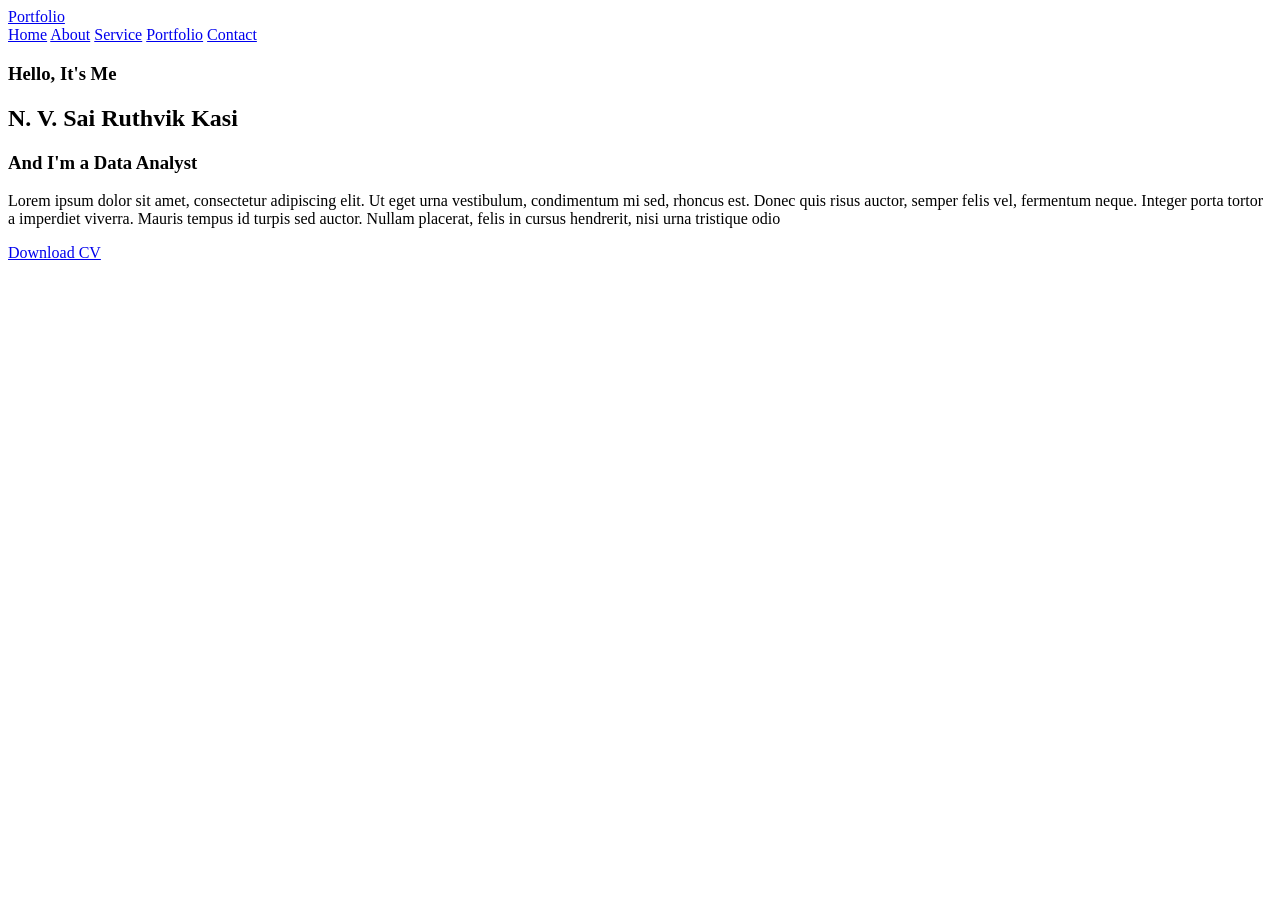
==== portfolio.html @ 7d7620de "Initial repo" ====
<!DOCTYPE html>
<html lang="en">

<head>
    <meta charset="UTF-8">
    <meta http-equiv="X-UA-Compatible" content="IE=edge">
    <meta name="viewport" content="width=device-width, initial-scale=1.0">

    <title>Reponsive Personal Portfolio Website Design</title>

    <!-- box icons -->

    <!-- custom css-->
    <link rel="stylesheet" href="css/style.css">


</head>

<body>

    <!-- header design-->
    <header class="header">
        <a href="#" class="logo">Portfolio</a>

        <nav class="navbar">
            <a href="#home" class="active">Home</a>
            <a href="#about">About</a>
            <a href="#services">Service</a>
            <a href="#portfolio">Portfolio</a>
            <a href="#contact">Contact</a>
        </nav>
    </header>

   <!-- home section design --> 
   <section class="home" id="home">
    <div class="home-content">
        <h3>Hello, It's Me</h3>
        <h1>N. V. Sai Ruthvik Kasi</h1>
        <h3>And I'm a <span>Data Analyst</span></h3>
        <p>
            Lorem ipsum dolor sit amet, consectetur adipiscing elit. Ut eget urna vestibulum, condimentum mi sed, rhoncus est. Donec quis risus auctor, semper felis vel, fermentum neque. Integer porta tortor a imperdiet viverra. Mauris tempus id turpis sed auctor.
            Nullam placerat, felis in cursus hendrerit, nisi urna tristique odio
        </p>
        <div class="social-media">
            <a href="#"><box-icon type='logo' name='facebook'></box-icon></a>
            <a href="#"><box-icon name='twitter' type='logo' ></box-icon></a>
            <a href="#"><box-icon name='instagram' type='logo' ></box-icon></a>
            <a href="#"><box-icon name='linkedin' type='logo' ></box-icon></a>
        </div>
        <a href="#" class="btn">Download CV</a>

    </div>

   </section>

    <!-- custom js -->
    <script src="js/script.js"></script>
    
</body>

</html>
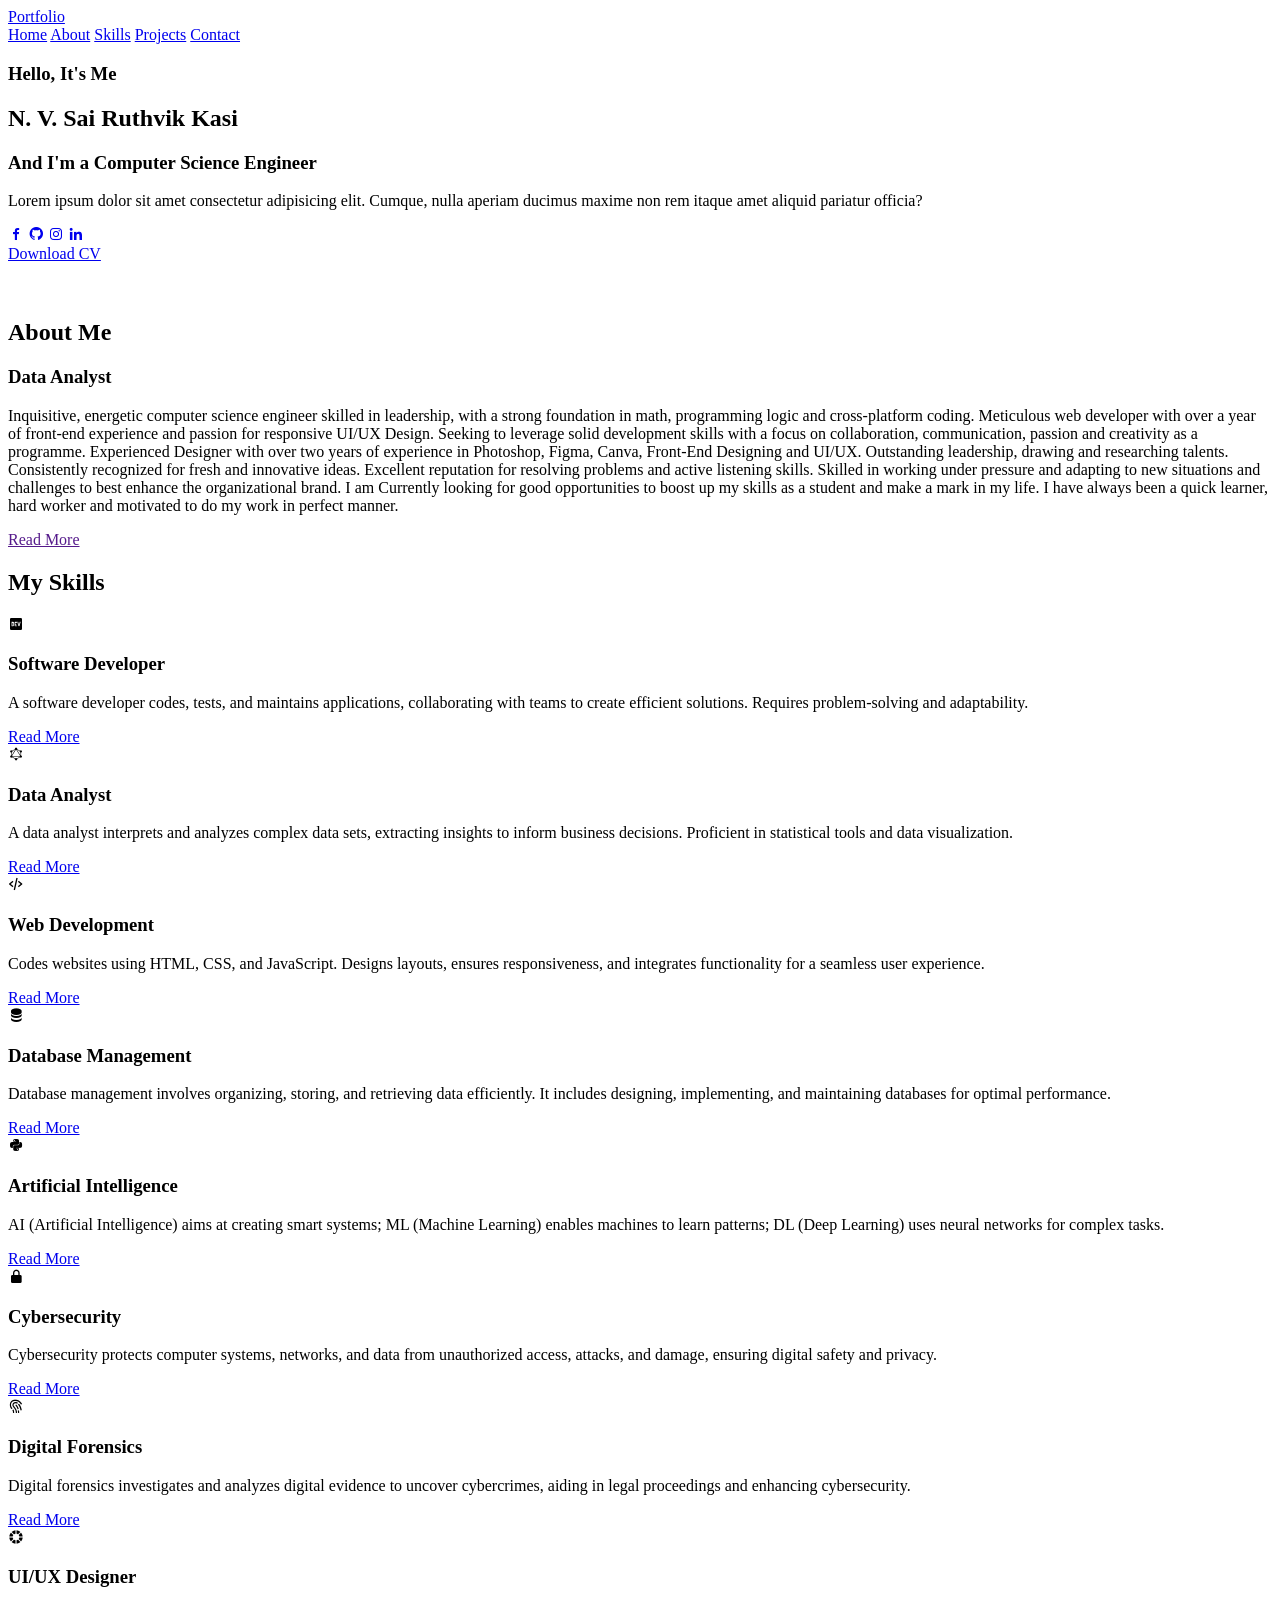
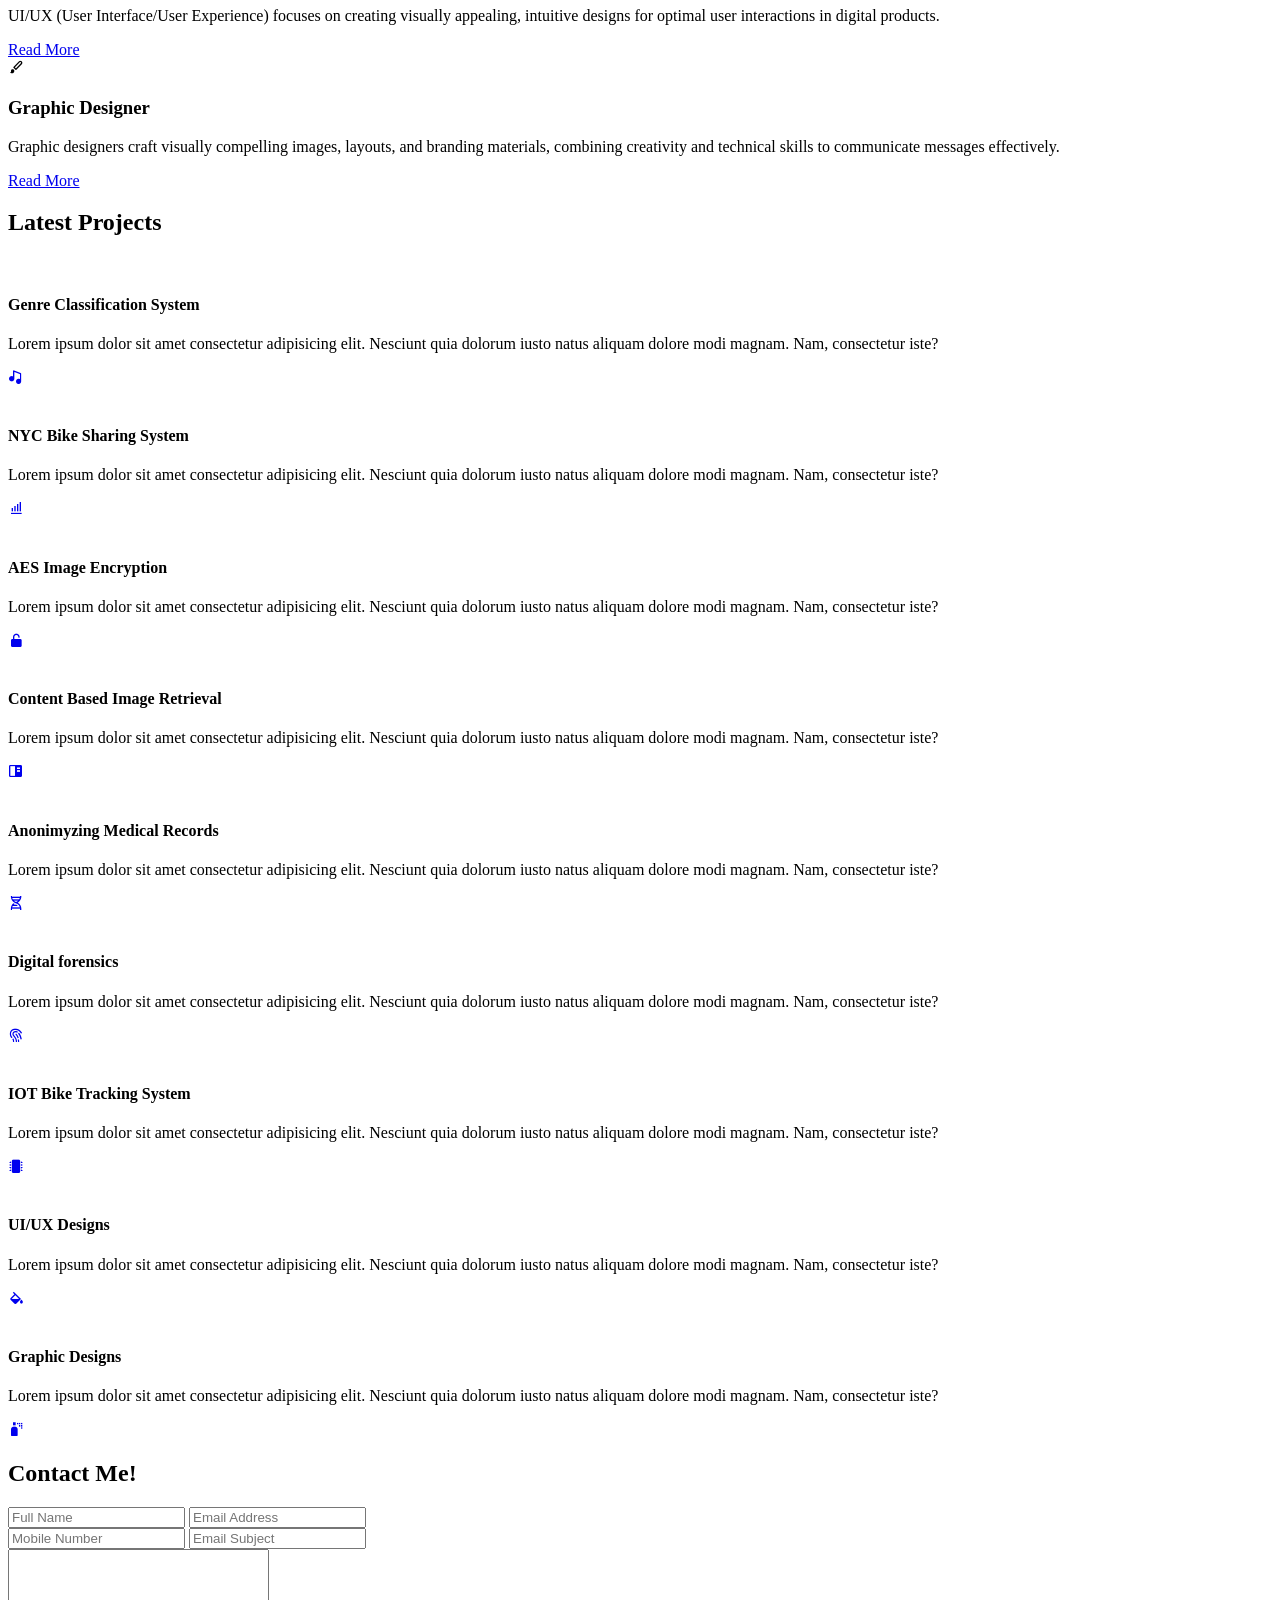
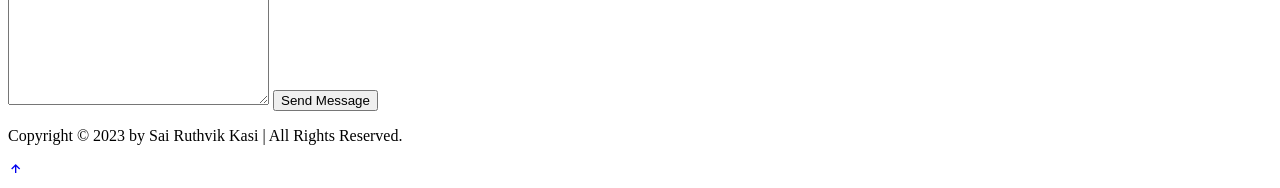
==== commit 88764fef: "Add files via upload" ====
--- a/portfolio.html
+++ b/portfolio.html
@@ -1,61 +1,301 @@
-<!DOCTYPE html>
-<html lang="en">
-
-<head>
-    <meta charset="UTF-8">
-    <meta http-equiv="X-UA-Compatible" content="IE=edge">
-    <meta name="viewport" content="width=device-width, initial-scale=1.0">
-
-    <title>Reponsive Personal Portfolio Website Design</title>
-
-    <!-- box icons -->
-
-    <!-- custom css-->
-    <link rel="stylesheet" href="css/style.css">
-
-
-</head>
-
-<body>
-
-    <!-- header design-->
-    <header class="header">
-        <a href="#" class="logo">Portfolio</a>
-
-        <nav class="navbar">
-            <a href="#home" class="active">Home</a>
-            <a href="#about">About</a>
-            <a href="#services">Service</a>
-            <a href="#portfolio">Portfolio</a>
-            <a href="#contact">Contact</a>
-        </nav>
-    </header>
-
-   <!-- home section design --> 
-   <section class="home" id="home">
-    <div class="home-content">
-        <h3>Hello, It's Me</h3>
-        <h1>N. V. Sai Ruthvik Kasi</h1>
-        <h3>And I'm a <span>Data Analyst</span></h3>
-        <p>
-            Lorem ipsum dolor sit amet, consectetur adipiscing elit. Ut eget urna vestibulum, condimentum mi sed, rhoncus est. Donec quis risus auctor, semper felis vel, fermentum neque. Integer porta tortor a imperdiet viverra. Mauris tempus id turpis sed auctor.
-            Nullam placerat, felis in cursus hendrerit, nisi urna tristique odio
-        </p>
-        <div class="social-media">
-            <a href="#"><box-icon type='logo' name='facebook'></box-icon></a>
-            <a href="#"><box-icon name='twitter' type='logo' ></box-icon></a>
-            <a href="#"><box-icon name='instagram' type='logo' ></box-icon></a>
-            <a href="#"><box-icon name='linkedin' type='logo' ></box-icon></a>
-        </div>
-        <a href="#" class="btn">Download CV</a>
-
-    </div>
-
-   </section>
-
-    <!-- custom js -->
-    <script src="js/script.js"></script>
-    
-</body>
-
+<!DOCTYPE html>
+<html lang="en">
+
+<head>
+    <meta charset="UTF-8">
+    <meta http-equiv="X-UA-Compatible" content="IE=edge">
+    <meta name="viewport" content="width=device-width, initial-scale=1.0">
+
+    <title>Reponsive Personal Portfolio Website Design</title>
+
+    <!-- Favicon -->
+    <link rel="icon" href="C:\Users\ksrut\Desktop\Portfolio\Images\favicon.ico">
+
+    <!-- box icons -->
+    <link rel="stylesheet" href="https://unpkg.com/boxicons@2.1.4/css/boxicons.min.css">
+
+    <!-- Script for loop text-->
+    <script src="https://cdn.jsdelivr.net/npm/typed.js@2.0.12"></script>
+
+
+
+    <!-- custom css-->
+    <link rel="stylesheet" href="C:\Users\ksrut\Desktop\Portfolio\style.css">
+
+
+</head>
+
+<body>
+
+    <!-- header design-->
+    <header class="header">
+        <a href="#" class="logo">Portfolio</a>
+
+        <nav class="navbar">
+            <a href="#home" class="active">Home</a>
+            <a href="#about">About</a>
+            <a href="#services">Skills</a>
+            <a href="#portfolio">Projects</a>
+            <a href="#contact">Contact</a>
+        </nav>
+    </header>
+
+   <!-- home section design --> 
+   <section class="home" id="home">
+    <div class="home-content">
+        <h3>Hello, It's Me</h3>
+        <h1>N. V. Sai Ruthvik Kasi</h1>
+        <h3>And I'm a <span class="multiple-text">Computer Science Engineer</span></h3>
+        <p>
+            Lorem ipsum dolor sit amet consectetur adipisicing elit. Cumque, nulla aperiam ducimus maxime non rem itaque amet aliquid pariatur officia?
+        </p>
+        <div class="social-media">
+            <a href="#"><i class='bx bxl-facebook' ></i></a>
+            <a href="https://github.com/KasiR07"><i class='bx bxl-github' ></i></a>
+            <a href="https://www.instagram.com/kasi_ruthvik07/"><i class='bx bxl-instagram'></i></a>
+            <a href="https://www.linkedin.com/in/naga-venkata-sai-ruthvik-kasi-b817851bb/"><i class='bx bxl-linkedin' ></i></a>
+        </div>
+        <a href="https://drive.google.com/file/d/1v7TMjLQMMh82NOhmX5geYfntKCRxNfAH/view?usp=sharing" class="btn">Download CV</a>
+
+    </div>
+
+    <div class="home-img">
+        <img src="C:\Users\ksrut\Desktop\Portfolio\Images\Frame 2.png" alt="">
+    </div>
+
+   </section>
+
+   <!-- about section design -->
+   <section class="about" id="about">
+    <div class="about-img">
+        <img src="C:\Users\ksrut\Desktop\Portfolio\Images\About_Me.png" alt="">
+
+    </div>
+
+    <div class="about-content">
+        <h2 class="heading">About <span>Me</span></h2>
+        <h3>Data Analyst</h3>
+        <p>
+            Inquisitive, energetic computer science engineer skilled in leadership, with a strong foundation in math, programming logic and cross-platform coding. Meticulous web developer with over a year of front-end experience and passion for responsive UI/UX Design. Seeking to leverage solid development skills with a focus on collaboration, communication, passion and creativity as a programme. Experienced Designer with over two years of experience in Photoshop, Figma, Canva, Front-End Designing and UI/UX. Outstanding leadership, drawing and researching talents. Consistently recognized for fresh and innovative ideas. Excellent reputation for resolving problems and active listening skills. Skilled in working under pressure and adapting to new situations and challenges to best enhance the organizational brand. I am Currently looking for good opportunities to boost up my skills as a student and make a mark in my life. I have always been a quick learner, hard worker and motivated to do my work in perfect manner.
+        </p>
+        <a href="" class="btn">Read More</a>
+
+    </div>
+   </section>
+ 
+
+   <!-- services section design-->
+   <section class="services" id="services">
+        <h2 class="heading"> My<span> Skills</span></h2>
+
+        <div class="services-container">
+            <div class="services-box">
+                <i class='bx bxl-dev-to' ></i>
+                <h3>Software Developer</h3>
+                <p>A software developer codes, tests, and maintains applications, collaborating with teams to create efficient solutions. Requires problem-solving and adaptability.</p>
+                <a href="#" class="btn">Read More</a>
+
+            </div>
+
+            <div class="services-box">
+                <i class='bx bxl-graphql' ></i>
+                <h3>Data Analyst</h3>
+                <p>A data analyst interprets and analyzes complex data sets, extracting insights to inform business decisions. Proficient in statistical tools and data visualization.</p>
+                <a href="#" class="btn">Read More</a>
+
+            </div>
+
+            <div class="services-box">
+                <i class='bx bx-code-alt' ></i>
+                <h3>Web Development</h3>
+                <p>Codes websites using HTML, CSS, and JavaScript. Designs layouts, ensures responsiveness, and integrates functionality for a seamless user experience.</p>
+                <a href="#" class="btn">Read More</a>
+
+            </div>
+
+            <div class="services-box">
+                <i class='bx bxs-data' ></i>
+                <h3>Database Management</h3>
+                <p>Database management involves organizing, storing, and retrieving data efficiently. It includes designing, implementing, and maintaining databases for optimal performance.</p>
+                <a href="#" class="btn">Read More</a>
+
+            </div>
+
+            <div class="services-box">
+                <i class='bx bxl-python'></i>
+                <h3>Artificial Intelligence</h3>
+                <p>AI (Artificial Intelligence) aims at creating smart systems; ML (Machine Learning) enables machines to learn patterns; DL (Deep Learning) uses neural networks for complex tasks.</p>
+                <a href="#" class="btn">Read More</a>
+
+            </div>
+
+            <div class="services-box">
+                <i class='bx bxs-lock-alt' ></i>
+                <h3>Cybersecurity</h3>
+                <p>Cybersecurity protects computer systems, networks, and data from unauthorized access, attacks, and damage, ensuring digital safety and privacy.</p>
+                <a href="#" class="btn">Read More</a>
+
+            </div>
+
+            <div class="services-box">
+                <i class='bx bx-fingerprint'></i>
+                <h3>Digital Forensics</h3>
+                <p>Digital forensics investigates and analyzes digital evidence to uncover cybercrimes, aiding in legal proceedings and enhancing cybersecurity.</p>
+                <a href="#" class="btn">Read More</a>
+
+            </div>
+
+            <div class="services-box">
+                <i class='bx bxs-color'></i>
+                <h3>UI/UX Designer</h3>
+                <p>UI/UX (User Interface/User Experience) focuses on creating visually appealing, intuitive designs for optimal user interactions in digital products.</p>
+                <a href="#" class="btn">Read More</a>
+
+            </div>
+
+            <div class="services-box">
+                <i class='bx bxs-paint'></i>
+                <h3>Graphic Designer</h3>
+                <p>Graphic designers craft visually compelling images, layouts, and branding materials, combining creativity and technical skills to communicate messages effectively.</p>
+                <a href="#" class="btn">Read More</a>
+
+            </div>
+        </div>
+   </section>
+
+   <!-- Portfolio section design -->
+   <section class="portfolio" id="portfolio">
+    <h2 class="heading">Latest <span>Projects</span></h2>
+
+    <div class="portfolio-container">
+        <div class="portfolio-box">
+            <img src="C:\Users\ksrut\Desktop\Portfolio\Images\ai.jpg" alt="">
+            <div class="portfolio-layer">
+                <h4>Genre Classification System</h4>
+                <p>Lorem ipsum dolor sit amet consectetur adipisicing elit. Nesciunt quia dolorum iusto natus aliquam dolore modi magnam. Nam, consectetur iste?</p>
+                <a href="#"><i class='bx bxs-music' ></i></a>
+            </div>
+        </div>
+
+        <div class="portfolio-box">
+            <img src="C:\Users\ksrut\Desktop\Portfolio\Images\Data_Analysis.jpg" alt="">
+            <div class="portfolio-layer">
+                <h4>NYC Bike Sharing System</h4>
+                <p>Lorem ipsum dolor sit amet consectetur adipisicing elit. Nesciunt quia dolorum iusto natus aliquam dolore modi magnam. Nam, consectetur iste?</p>
+                <a href="#"><i class='bx bx-bar-chart-alt' ></i></a>
+            </div>
+        </div>
+
+        <div class="portfolio-box">
+            <img src="C:\Users\ksrut\Desktop\Portfolio\Images\aes.jpg" alt="">
+            <div class="portfolio-layer">
+                <h4>AES Image Encryption</h4>
+                <p>Lorem ipsum dolor sit amet consectetur adipisicing elit. Nesciunt quia dolorum iusto natus aliquam dolore modi magnam. Nam, consectetur iste?</p>
+                <a href="#"><i class='bx bxs-lock-open-alt' ></i></a>
+            </div>
+        </div>
+
+        <div class="portfolio-box">
+            <img src="C:\Users\ksrut\Desktop\Portfolio\Images\content.jpg" alt="">
+            <div class="portfolio-layer">
+                <h4>Content Based Image Retrieval</h4>
+                <p>Lorem ipsum dolor sit amet consectetur adipisicing elit. Nesciunt quia dolorum iusto natus aliquam dolore modi magnam. Nam, consectetur iste?</p>
+                <a href="#"><i class='bx bxs-book-content' ></i></a>
+            </div>
+        </div>
+
+        <div class="portfolio-box">
+            <img src="C:\Users\ksrut\Desktop\Portfolio\Images\med.jpg" alt="">
+            <div class="portfolio-layer">
+                <h4>Anonimyzing Medical Records</h4>
+                <p>Lorem ipsum dolor sit amet consectetur adipisicing elit. Nesciunt quia dolorum iusto natus aliquam dolore modi magnam. Nam, consectetur iste?</p>
+                <a href="#"><i class='bx bx-dna' ></i></a>
+            </div>
+        </div>
+
+        <div class="portfolio-box">
+            <img src="C:\Users\ksrut\Desktop\Portfolio\Images\foren.jpg" alt="">
+            <div class="portfolio-layer">
+                <h4>Digital forensics</h4>
+                <p>Lorem ipsum dolor sit amet consectetur adipisicing elit. Nesciunt quia dolorum iusto natus aliquam dolore modi magnam. Nam, consectetur iste?</p>
+                <a href="#"><i class='bx bx-fingerprint' ></i></a>
+            </div>
+        </div>
+
+        <div class="portfolio-box">
+            <img src="C:\Users\ksrut\Desktop\Portfolio\Images\futuristic-smart-city-with-5g-global-network-technology.jpg" alt="">
+            <div class="portfolio-layer">
+                <h4>IOT Bike Tracking System</h4>
+                <p>Lorem ipsum dolor sit amet consectetur adipisicing elit. Nesciunt quia dolorum iusto natus aliquam dolore modi magnam. Nam, consectetur iste?</p>
+                <a href="#"><i class='bx bxs-microchip'></i></a>
+            </div>
+        </div>
+
+        <div class="portfolio-box">
+            <img src="C:\Users\ksrut\Desktop\Portfolio\Images\ui.jpg" alt="">
+            <div class="portfolio-layer">
+                <h4>UI/UX Designs</h4>
+                <p>Lorem ipsum dolor sit amet consectetur adipisicing elit. Nesciunt quia dolorum iusto natus aliquam dolore modi magnam. Nam, consectetur iste?</p>
+                <a href="#"><i class='bx bxs-color-fill'></i></a>
+            </div>
+        </div>
+
+        <div class="portfolio-box">
+            <img src="C:\Users\ksrut\Desktop\Portfolio\Images\graphic.jpg" alt="">
+            <div class="portfolio-layer">
+                <h4>Graphic Designs</h4>
+                <p>Lorem ipsum dolor sit amet consectetur adipisicing elit. Nesciunt quia dolorum iusto natus aliquam dolore modi magnam. Nam, consectetur iste?</p>
+                <a href="#"><i class='bx bxs-spray-can'></i></a>
+            </div>
+        </div>
+
+    </div>
+   </section>
+
+   <!-- contact section design-->
+   <section class="contact" id="contact">
+    <h2 class="heading">Contact <span>Me!</span></h2>
+
+    <form action="#">
+        <div class="input-box">
+            <input type="text" placeholder="Full Name" id="name" class="item" autocomplete="off">
+            
+            <input type="email" placeholder="Email Address" id="name" class="item" autocomplete="off">
+            
+        </div>
+        <div class="input-box">
+            <input type="number" placeholder="Mobile Number" id="name" class="item" autocomplete="off">
+            
+            <input type="text" placeholder="Email Subject" id="name" class="item" autocomplete="off">
+            
+        </div>
+        <textarea name="" id="" cols="30" rows="10" placeholder="Your Message" class="item" autocomplete="off">
+            
+        </textarea>
+        <input type="submit" value="Send Message" class="btn">
+    </form>
+   </section>
+
+   <!-- Footer Design-->
+   <footer class="footer">
+    <div class="footer-text">
+        <p>Copyright &copy; 2023 by Sai Ruthvik Kasi | All Rights Reserved.</p>
+    </div>
+
+    <div class="footer-iconTop">
+        <a href="#home"><i class='bx bx-up-arrow-alt'></i></a>
+    </div>
+   </footer>
+
+   <!-- scroll reveal -->
+   <script src="https://unpkg.com/scrollreveal"></script>
+
+   <!-- typed js -->
+   <script src="https://unpkg.com/typed.js@2.1.0/dist/typed.umd.js"></script>
+
+    <!-- custom js -->
+    <script src="js/script.js"></script>
+    
+</body>
+
 </html>
